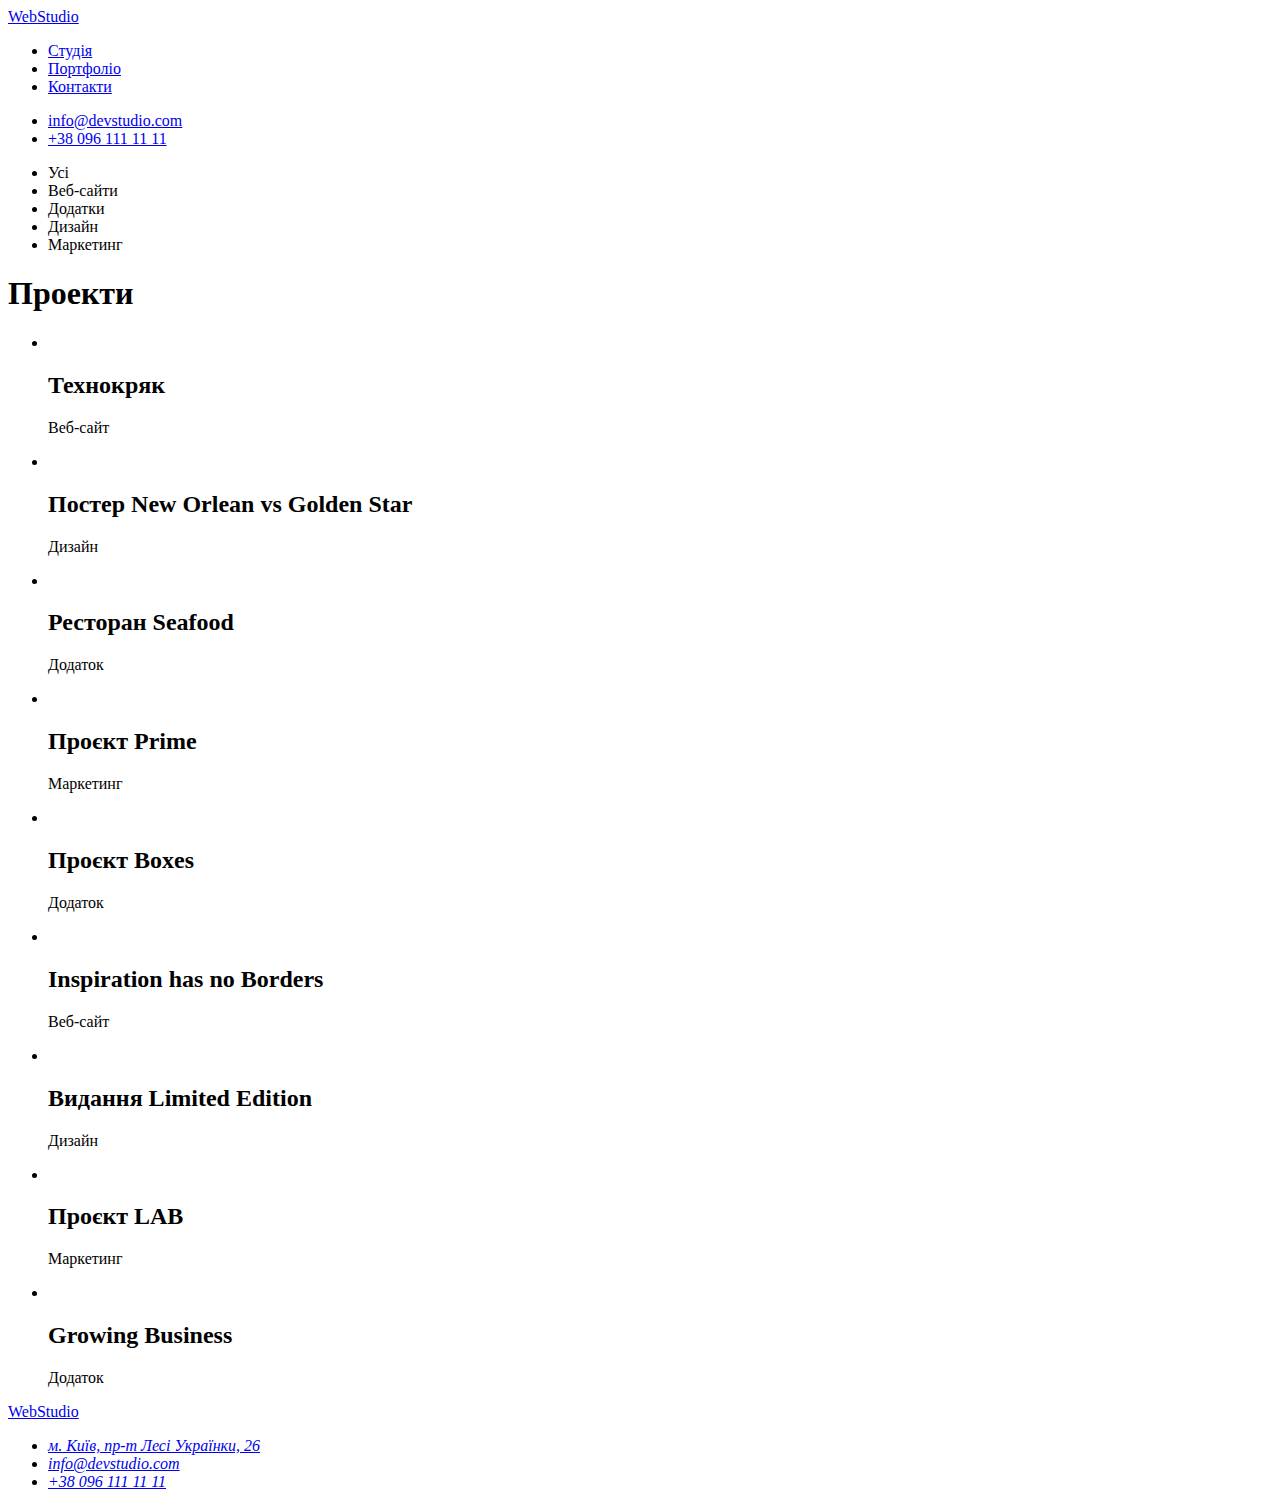
==== portfolio.html @ 18c3ede5 "create portfolio.html" ====
<!DOCTYPE html>
<html lang="uk">
  <head>
    <meta charset="UTF-8" />
    <meta http-equiv="X-UA-Compatible" content="IE=edge" />
    <meta name="viewport" content="width=>, initial-scale=1.0" />
    <title>Document</title>
  </head>
  <body>
    <header>
      <a href="./index.html">WebStudio</a>
      <nav>
        <ul>
          <li><a href="./index.html">Студія</a></li>
          <li><a href="./index.html">Портфоліо</a></li>
          <li><a href="./index.html">Контакти</a></li>
        </ul>
      </nav>
      <ul>
        <li>
          <a href="mailto:info@devstudio.com">info@devstudio.com</a>
        </li>
        <li><a href="tel:+380961111111">+38 096 111 11 11</a></li>
      </ul>
    </header>
    <main>
      <section>
        <ul>
          <li>Усі</li>
          <li>Веб-сайти</li>
          <li>Додатки</li>
          <li>Дизайн</li>
          <li>Маркетинг</li>
        </ul>
      </section>
      <section>
        <h1>Проекти</h1>
        <ul>
          <li>
            <img src="./img/" alt="" width="" />
            <h2>Технокряк</h2>
            <p>Веб-сайт</p>
          </li>
          <li>
            <img src="" alt="" width="" />
            <h2>Постер New Orlean vs Golden Star</h2>
            <p>Дизайн</p>
          </li>
          <li>
            <img src="" alt="" width="" />
            <h2>Ресторан Seafood</h2>
            <p>Додаток</p>
          </li>
          <li>
            <img src="" alt="" width="" />
            <h2>Проєкт Prime</h2>
            <p>Маркетинг</p>
          </li>
          <li>
            <img src="" alt="" width="" />
            <h2>Проєкт Boxes</h2>
            <p>Додаток</p>
          </li>
          <li>
            <img src="" alt="" width="" />
            <h2>Inspiration has no Borders</h2>
            <p>Веб-сайт</p>
          </li>
          <li>
            <img src="" alt="" width="" />
            <h2>Видання Limited Edition</h2>
            <p>Дизайн</p>
          </li>
          <li>
            <img src="" alt="" width="" />
            <h2>Проєкт LAB</h2>
            <p>Маркетинг</p>
          </li>
          <li>
            <img src="" alt="" width="" />
            <h2>Growing Business</h2>
            <p>Додаток</p>
          </li>
        </ul>
      </section>
    </main>
    <footer>
      <a href="./index.html">WebStudio</a>
      <address>
        <ul>
          <li>
            <a
              href="https://goo.gl/maps/er9QxfjBZCahhvQG7"
              target="_blank"
              rel="noopener noreferrer nofollow"
              >м. Київ, пр-т Лесі Українки, 26</a
            >
          </li>
          <li>
            <a href="mailto:info@devstudio.com">info@devstudio.com</a>
          </li>
          <li>
            <a href="tel:+380961111111">+38 096 111 11 11</a>
          </li>
        </ul>
      </address>
    </footer>
  </body>
</html>
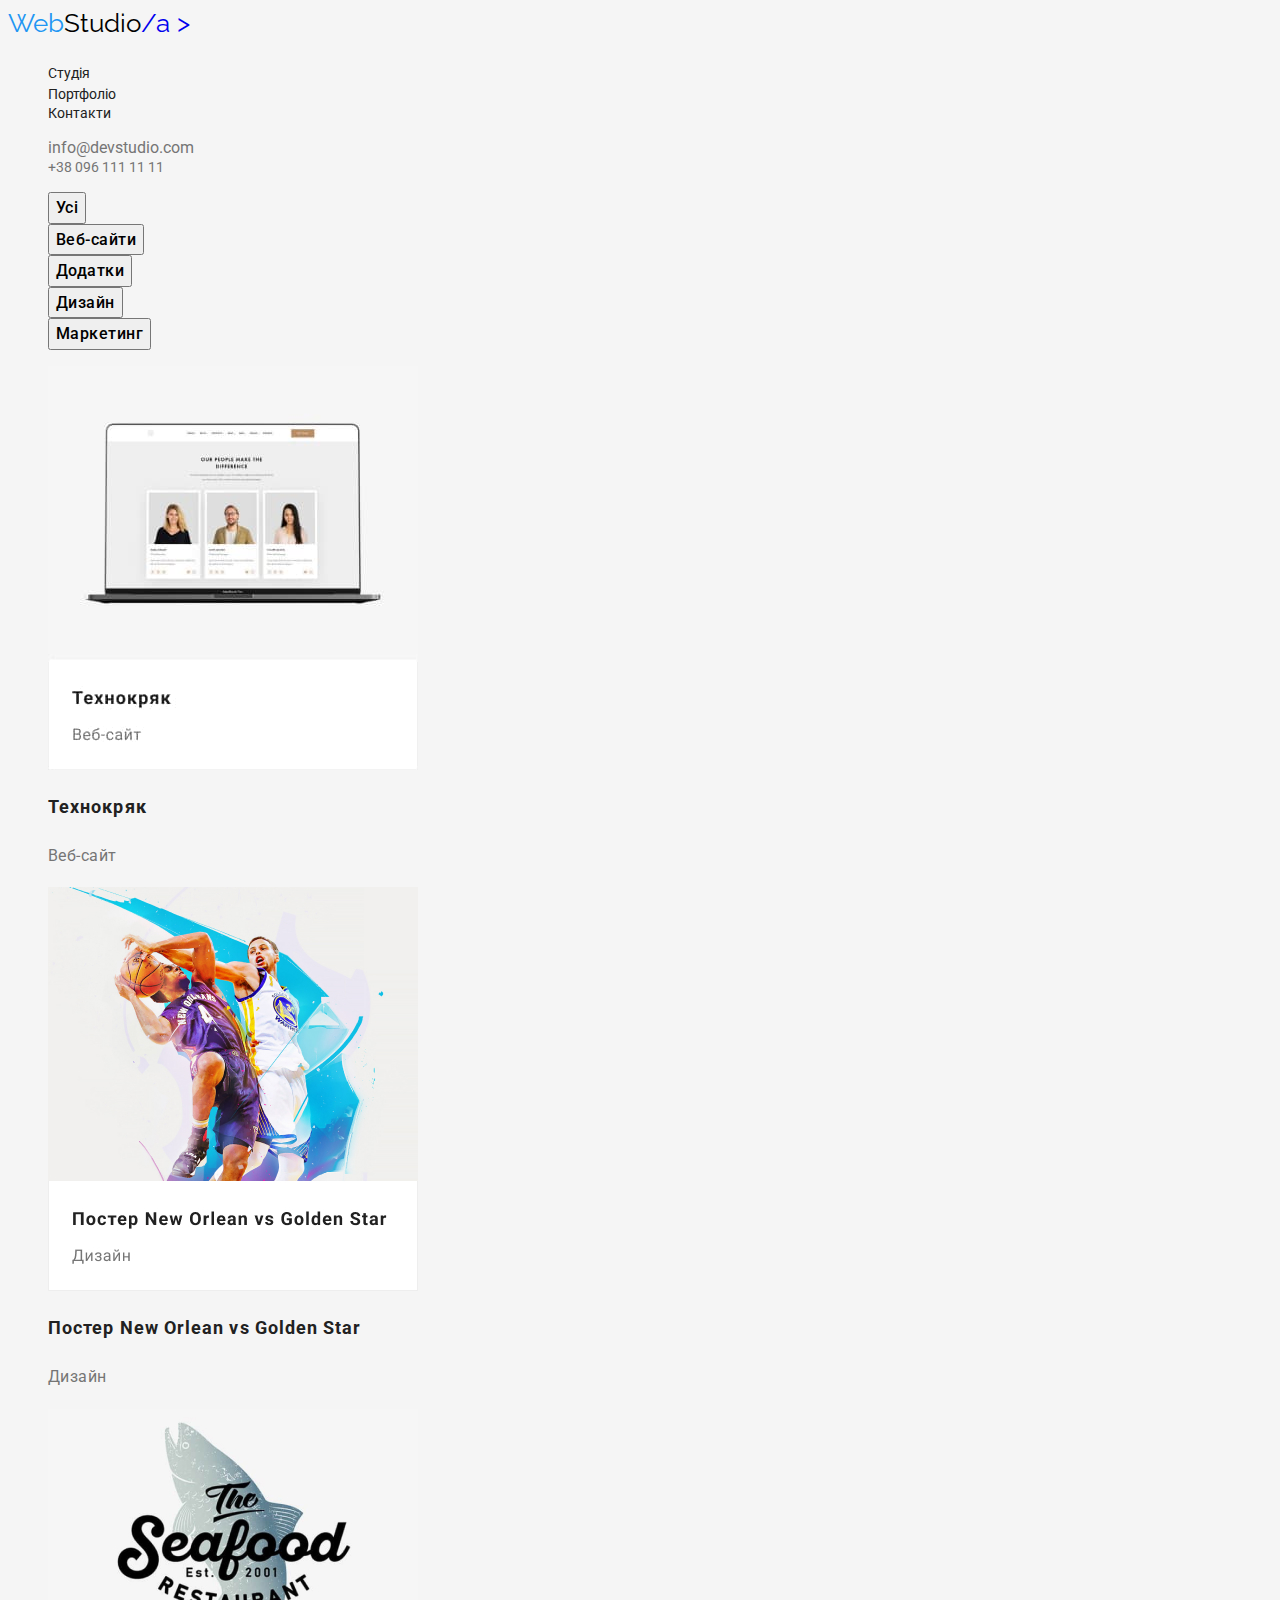
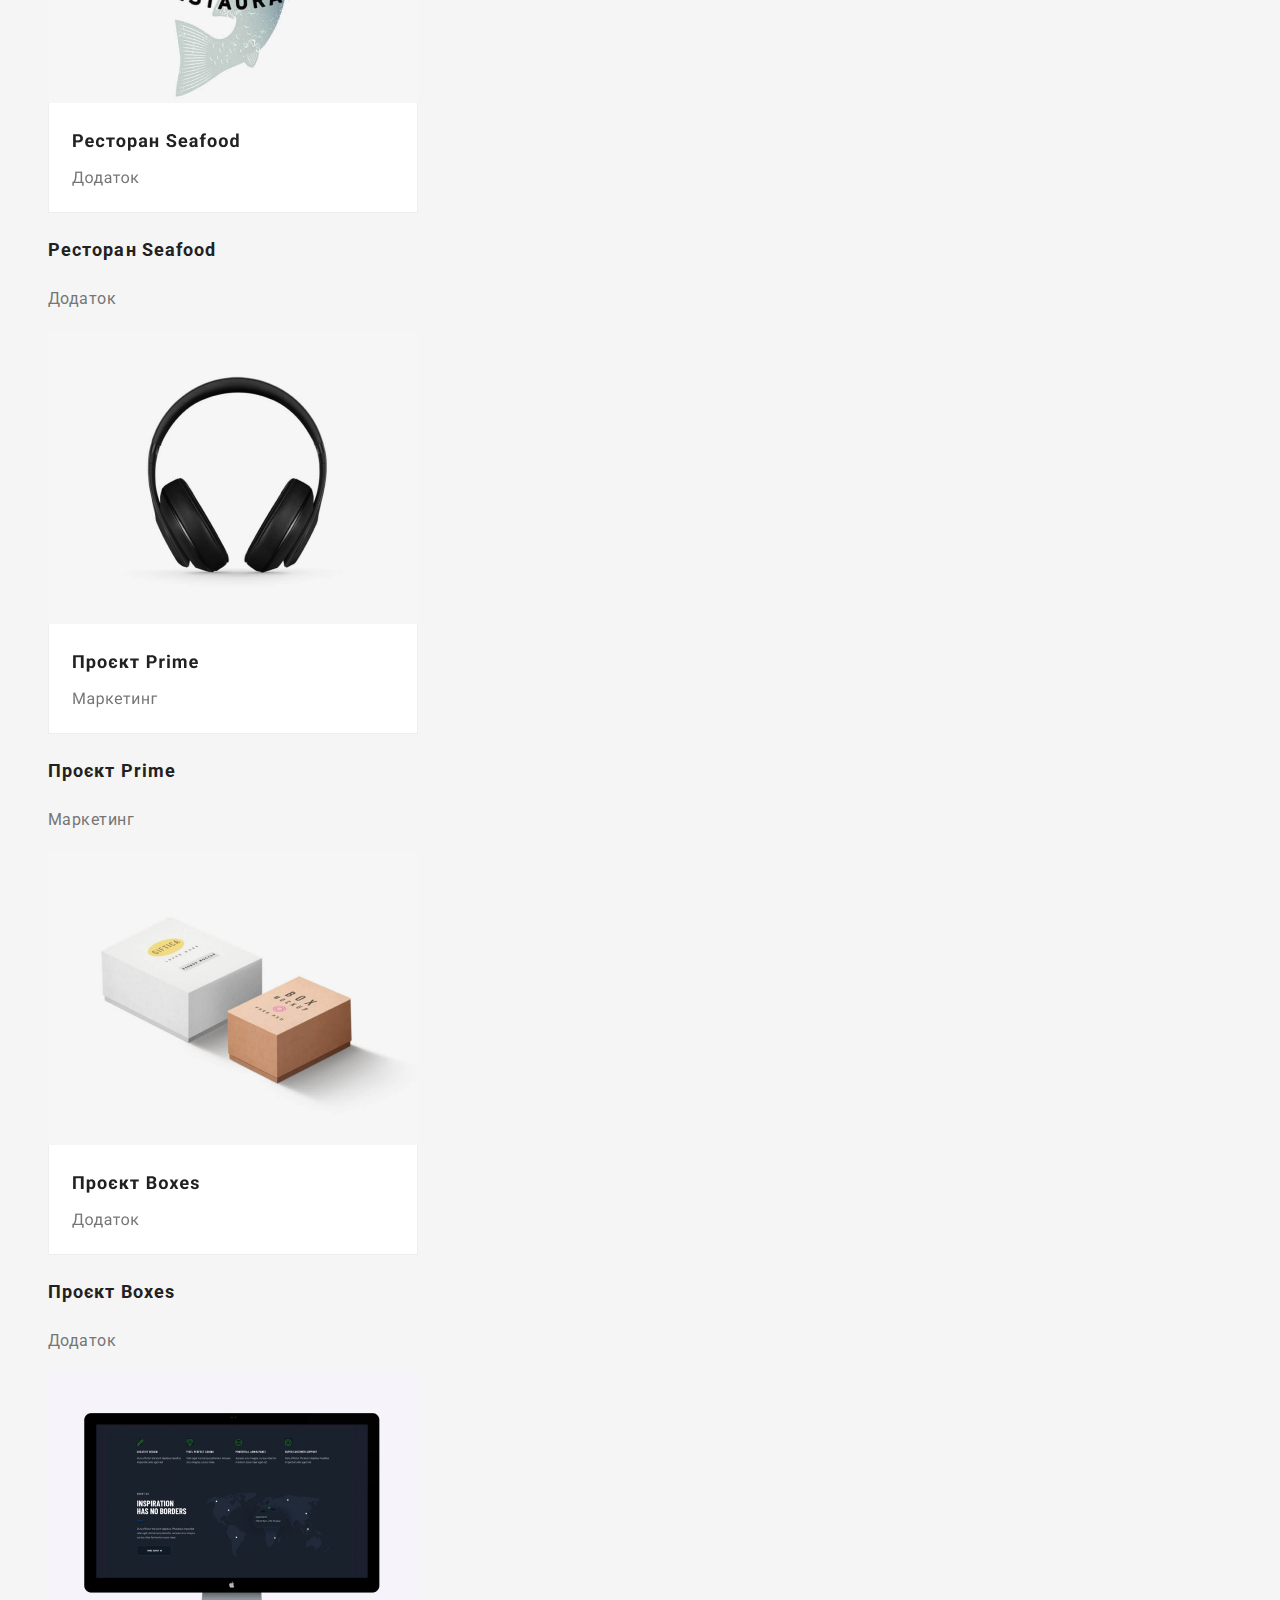
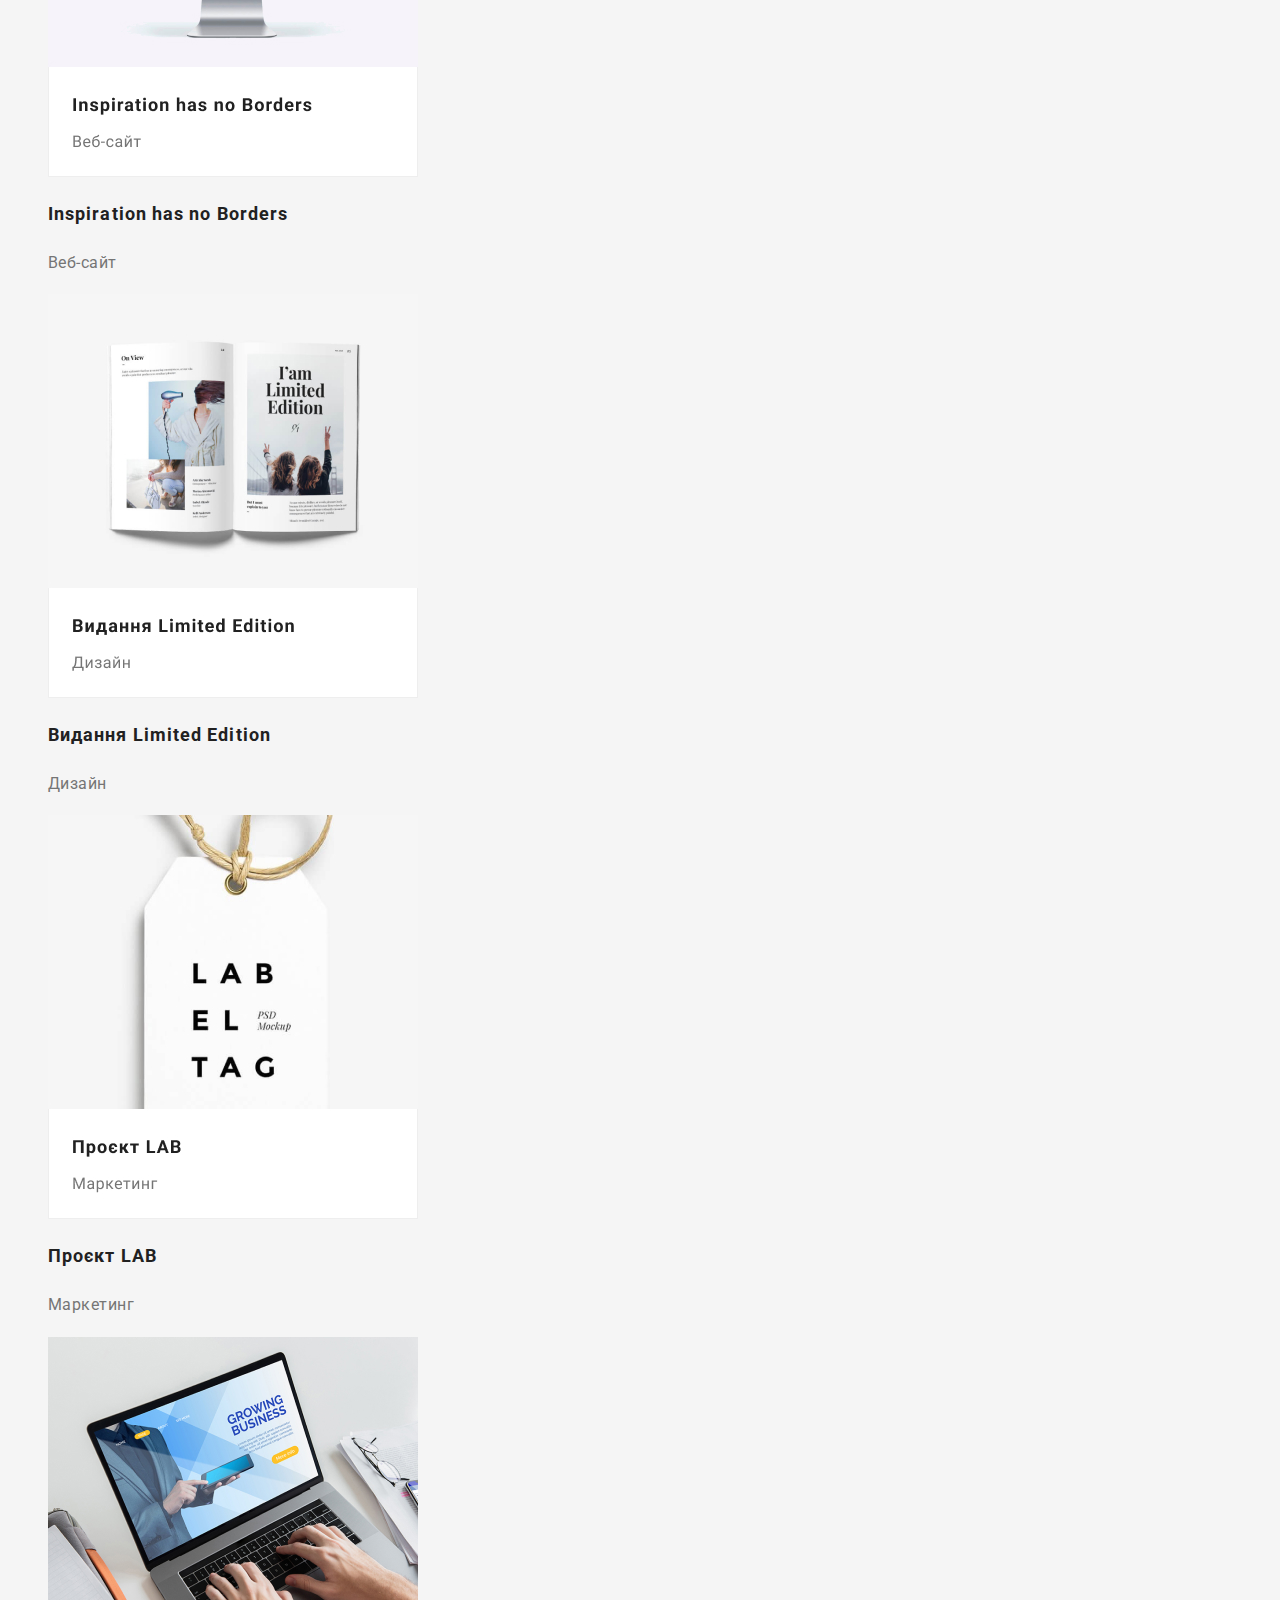
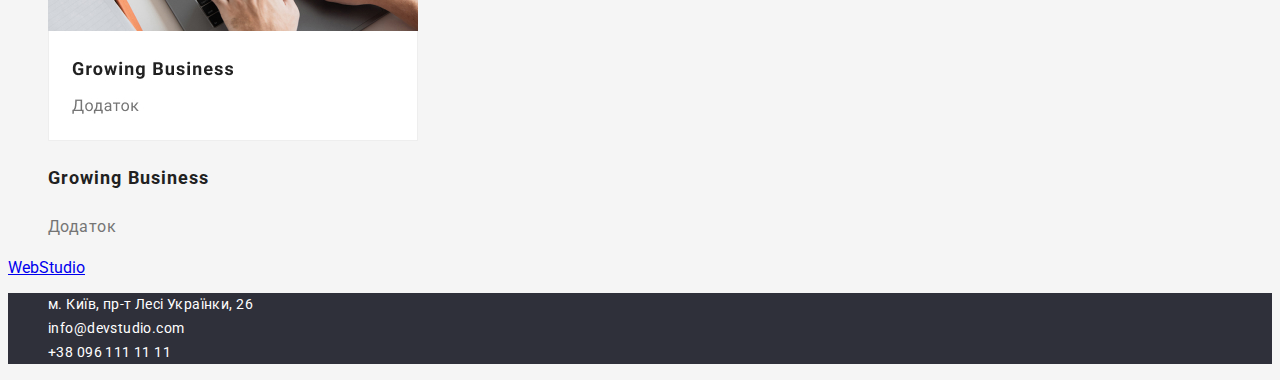
==== commit 17ce0173: "make style classes" ====
--- a/portfolio.html
+++ b/portfolio.html
@@ -5,91 +5,100 @@
     <meta http-equiv="X-UA-Compatible" content="IE=edge" />
     <meta name="viewport" content="width=>, initial-scale=1.0" />
     <title>Document</title>
+    <link rel="preconnect" href="https://fonts.googleapis.com" />
+    <link rel="preconnect" href="https://fonts.gstatic.com" crossorigin />
+    <link
+      href="https://fonts.googleapis.com/css2?family=Raleway:wght@700&family=Roboto:wght@400;500;700;900&display=swap"
+      rel="stylesheet"
+    />
+    <link rel="stylesheet" href="./css/styles.css" />
   </head>
   <body>
     <header>
-      <a href="./index.html">WebStudio</a>
-      <nav>
-        <ul>
-          <li><a href="./index.html">Студія</a></li>
-          <li><a href="./index.html">Портфоліо</a></li>
-          <li><a href="./index.html">Контакти</a></li>
+      <a href="./index.html" class="logo link"
+        ><span class="first-part">Web</span><span class="last-part">Studio</span>/a
+      >
+      <nav class="site-nav">
+        <ul class="site-list list">
+          <li><a class="site-link link" href="./index.html">Студія</a></li>
+          <li><a class="site-link link" href="./index.html" >Портфоліо</a></li>
+          <li><a class="site-link link" href="./index.html" >Контакти</a></li>
         </ul>
       </nav>
-      <ul>
+      <ul class="list">
         <li>
-          <a href="mailto:info@devstudio.com">info@devstudio.com</a>
+          <a class="mail-link link" href="mailto:info@devstudio.com">info@devstudio.com</a>
         </li>
-        <li><a href="tel:+380961111111">+38 096 111 11 11</a></li>
+        <li>
+          <a class="tel-link link" href="tel:+380961111111">+38 096 111 11 11</a></li>
       </ul>
     </header>
     <main>
-      <section>
-        <ul>
-          <li>Усі</li>
-          <li>Веб-сайти</li>
-          <li>Додатки</li>
-          <li>Дизайн</li>
-          <li>Маркетинг</li>
+      <section class="projects">
+        <h1 class="visually-hidden">Проекти</h1>
+        <ul class="list">
+          <li><button class="btn-header btn" type="button">Усі</button></li>
+          <li><button class="btn-header btn" type="button">Веб-сайти</button></li>
+          <li><button class="btn-header btn" type="button">Додатки</button></li>
+          <li><button class="btn-header btn" type="button">Дизайн</button></li>
+          <li><button class="btn-header btn" type="button">Маркетинг</button></li>
         </ul>
-      </section>
-      <section>
-        <h1>Проекти</h1>
-        <ul>
+        <ul class="list">
           <li>
-            <img src="./img/" alt="" width="" />
-            <h2>Технокряк</h2>
-            <p>Веб-сайт</p>
+            <img src="./img/project1.jpg" alt="включений ноутбук" width="370" />
+            <h2 class="project-title">Технокряк</h2>
+            <p class="project-item">Веб-сайт</p>
           </li>
           <li>
-            <img src="" alt="" width="" />
-            <h2>Постер New Orlean vs Golden Star</h2>
-            <p>Дизайн</p>
+            <img src="./img/project2.jpg" alt="два баскетболісти" width="370" />
+            <h2 class="project-title">Постер New Orlean vs Golden Star</h2>
+            <p class="project-item">Дизайн</p>
           </li>
           <li>
-            <img src="" alt="" width="" />
-            <h2>Ресторан Seafood</h2>
-            <p>Додаток</p>
+            <img src="./img/project3.jpg" alt="назва ресторану" width="370" />
+            <h2 class="project-title">Ресторан Seafood</h2>
+            <p class="project-item">Додаток</p>
           </li>
           <li>
-            <img src="" alt="" width="" />
-            <h2>Проєкт Prime</h2>
-            <p>Маркетинг</p>
+            <img src="./img/project4.jpg" alt="навушники безпровідні" width="370" />
+            <h2 class="project-title">Проєкт Prime</h2>
+            <p class="project-item">Маркетинг</p>
           </li>
           <li>
-            <img src="" alt="" width="" />
-            <h2>Проєкт Boxes</h2>
-            <p>Додаток</p>
+            <img src="./img/project5.jpg" alt="дві коробки" width="370" />
+            <h2 class="project-title">Проєкт Boxes</h2>
+            <p class="project-item">Додаток</p>
           </li>
           <li>
-            <img src="" alt="" width="" />
-            <h2>Inspiration has no Borders</h2>
-            <p>Веб-сайт</p>
+            <img src="img/project6.jpg" alt="відкритий браузер" width="370" />
+            <h2 class="project-title">Inspiration has no Borders</h2>
+            <p class="project-item">Веб-сайт</p>
           </li>
           <li>
-            <img src="" alt="" width="" />
-            <h2>Видання Limited Edition</h2>
-            <p>Дизайн</p>
+            <img src="./img/project7.jpg" alt="відкритий журнал" width="370" />
+            <h2 class="project-title">Видання Limited Edition</h2>
+            <p class="project-item">Дизайн</p>
           </li>
           <li>
-            <img src="" alt="" width="" />
-            <h2>Проєкт LAB</h2>
-            <p>Маркетинг</p>
+            <img src="./img/project8.jpg" alt="етикетка з назвою фірми" width="370" />
+            <h2 class="project-title">Проєкт LAB</h2>
+            <p class="project-item">Маркетинг</p>
           </li>
           <li>
-            <img src="" alt="" width="" />
-            <h2>Growing Business</h2>
-            <p>Додаток</p>
+            <img src="./img/project9.jpg" alt="людина працює за ноутбуком" width="370" />
+            <h2 class="project-title">Growing Business</h2>
+            <p class="project-item">Додаток</p>
           </li>
         </ul>
       </section>
     </main>
     <footer>
       <a href="./index.html">WebStudio</a>
-      <address>
-        <ul>
+      <address class="footer-address">
+        <ul class="list">
           <li>
             <a
+              class="address-item link"
               href="https://goo.gl/maps/er9QxfjBZCahhvQG7"
               target="_blank"
               rel="noopener noreferrer nofollow"
@@ -97,10 +106,10 @@
             >
           </li>
           <li>
-            <a href="mailto:info@devstudio.com">info@devstudio.com</a>
+            <a class="address-item link" href="mailto:info@devstudio.com">info@devstudio.com</a>
           </li>
           <li>
-            <a href="tel:+380961111111">+38 096 111 11 11</a>
+            <a class="address-item link" href="tel:+380961111111">+38 096 111 11 11</a>
           </li>
         </ul>
       </address>
--- a/css/styles.css
+++ b/css/styles.css
@@ -0,0 +1,178 @@
+:root {
+  --primary-color: #212121;
+  --second-color: #757575;
+}
+body {
+  font-family: Roboto, sans-serif;
+  color: var(--primary-color);
+  background-color: #f5f5f5;
+}
+.logo {
+  font-family: Raleway;
+  font-style: 700;
+  font-size: 26px;
+  line-height: 1, 19;
+  letter-spacing: 3%;
+  text-decoration: none;
+}
+.first-part {
+  color: #2196f3;
+}
+.last-part {
+  color: #000000;
+}
+.last-part-second {
+  color: #ffffff;
+}
+
+.site-nav .site-list .site-link {
+  font-style: 500;
+  font-size: 14px;
+  line-height: 1.14;
+  letter-spacing: 2%;
+  color: var(--primary-color);
+}
+
+.link {
+  text-decoration: none;
+}
+.link:hover,
+.link:focus {
+  color: #2196f3;
+}
+.tel-link {
+  font-style: 500;
+  font-size: 14px;
+  line-height: 1.14;
+  letter-spacing: 2%;
+  color: var(--second-color);
+}
+.mail-link {
+  color: var(--second-color);
+}
+.hero {
+  background-color: #2f303a;
+}
+.hero-title {
+  font-style: normal;
+  font-weight: 900;
+  font-size: 44px;
+  line-height: 1.5;
+  text-align: center;
+  text-transform: uppercase;
+  color: #ffffff;
+}
+.btn-primary {
+  font-family: inherit;
+  font-style: normal;
+  font-weight: 700;
+  font-size: 16px;
+  line-height: 1.9;
+  align-items: center;
+  text-align: center;
+  letter-spacing: 0.06em;
+  background-color: #2196f3;
+  color: #ffffff;
+}
+/*button of the portfolio page*/
+.btn-header {
+  font-family: 'Roboto';
+  font-style: normal;
+  font-weight: 500;
+  font-size: 16px;
+  line-height: 1.6;
+  text-align: center;
+  letter-spacing: 0.03em;
+  background-color: F5F4FA;
+}
+.btn:hover,
+.btn:focus {
+  color: #ffffff;
+  background-color: #2196f3;
+  cursor: pointer;
+}
+
+.visually-hidden {
+  position: absolute;
+  width: 1px;
+  height: 1px;
+  margin: -1px;
+  border: 0;
+  padding: 0;
+
+  white-space: nowrap;
+  clip-path: inset(100%);
+  clip: rect(0 0 0 0);
+  overflow: hidden;
+}
+.feature-list-title {
+  font-style: normal;
+  font-weight: 700;
+  font-size: 14px;
+  line-height: 1.14;
+  letter-spacing: 3%;
+  text-transform: uppercase;
+}
+.feature-list-item {
+  font-style: normal;
+  font-weight: 400;
+  font-size: 14px;
+  line-height: 1.14;
+  letter-spacing: 3%;
+  color: var(--second-color);
+}
+.list {
+  list-style: none;
+}
+.work-title,
+.team-title {
+  font-style: normal;
+  font-weight: 700;
+  font-size: 36px;
+  line-height: 1.16;
+  text-align: center;
+  letter-spacing: 0.03em;
+}
+.team-member {
+  font-style: normal;
+  font-weight: 500;
+  font-size: 16px;
+  line-height: 1.19;
+  letter-spacing: 0.03em;
+}
+.team-position {
+  font-style: normal;
+  font-weight: 400;
+  font-size: 16px;
+  line-height: 1.19;
+  letter-spacing: 0.03em;
+  color: var(--second-color);
+}
+
+.address-item {
+  font-style: normal;
+  font-weight: 400;
+  font-size: 14px;
+  line-height: 1.7;
+  letter-spacing: 0.03em;
+  color: #ffffff;
+  text-decoration: none;
+}
+.footer-address {
+  background-color: #2f303a;
+}
+.project-title {
+  font-style: normal;
+  font-weight: 700;
+  font-size: 18px;
+  line-height: 2;
+  letter-spacing: 0.06em;
+}
+.project-item {
+  font-style: normal;
+  font-weight: 400;
+  font-size: 16px;
+  line-height: 1.9;
+  letter-spacing: 0.03em;
+  color: var(--second-color);
+}
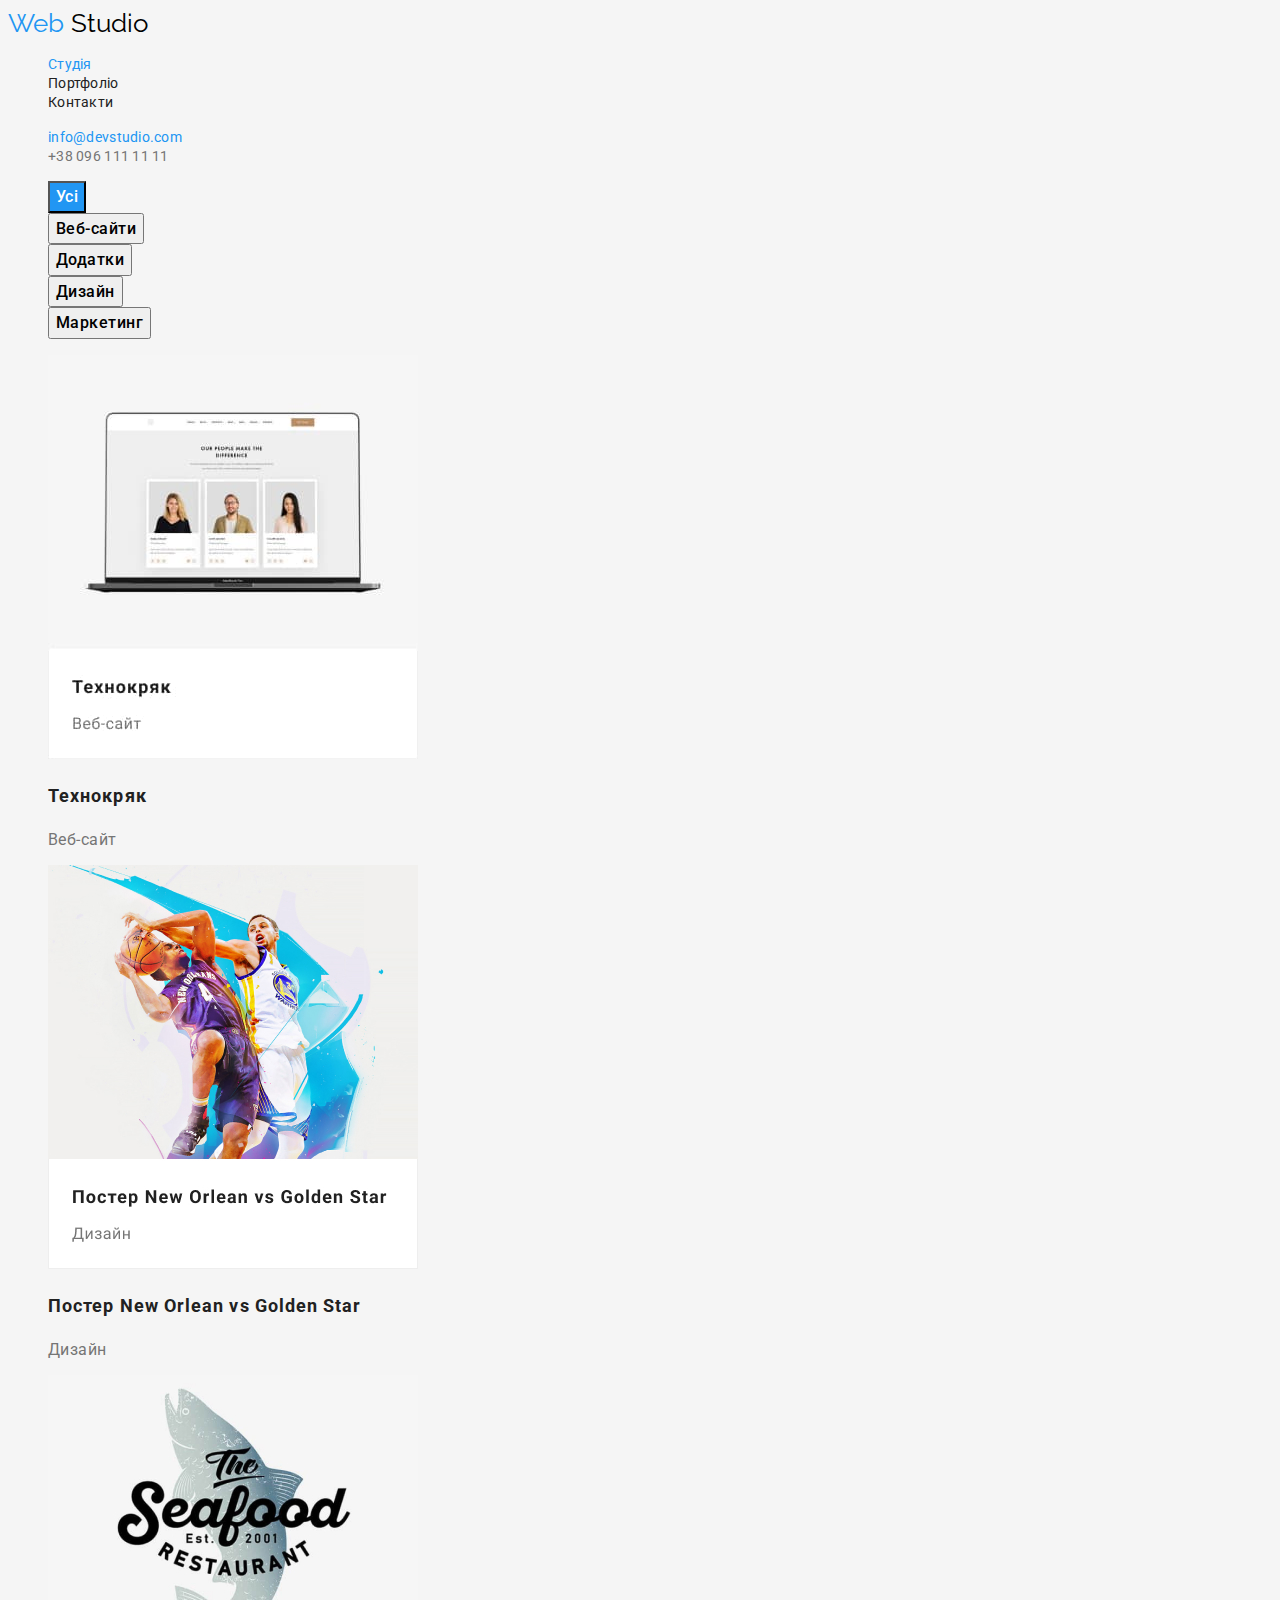
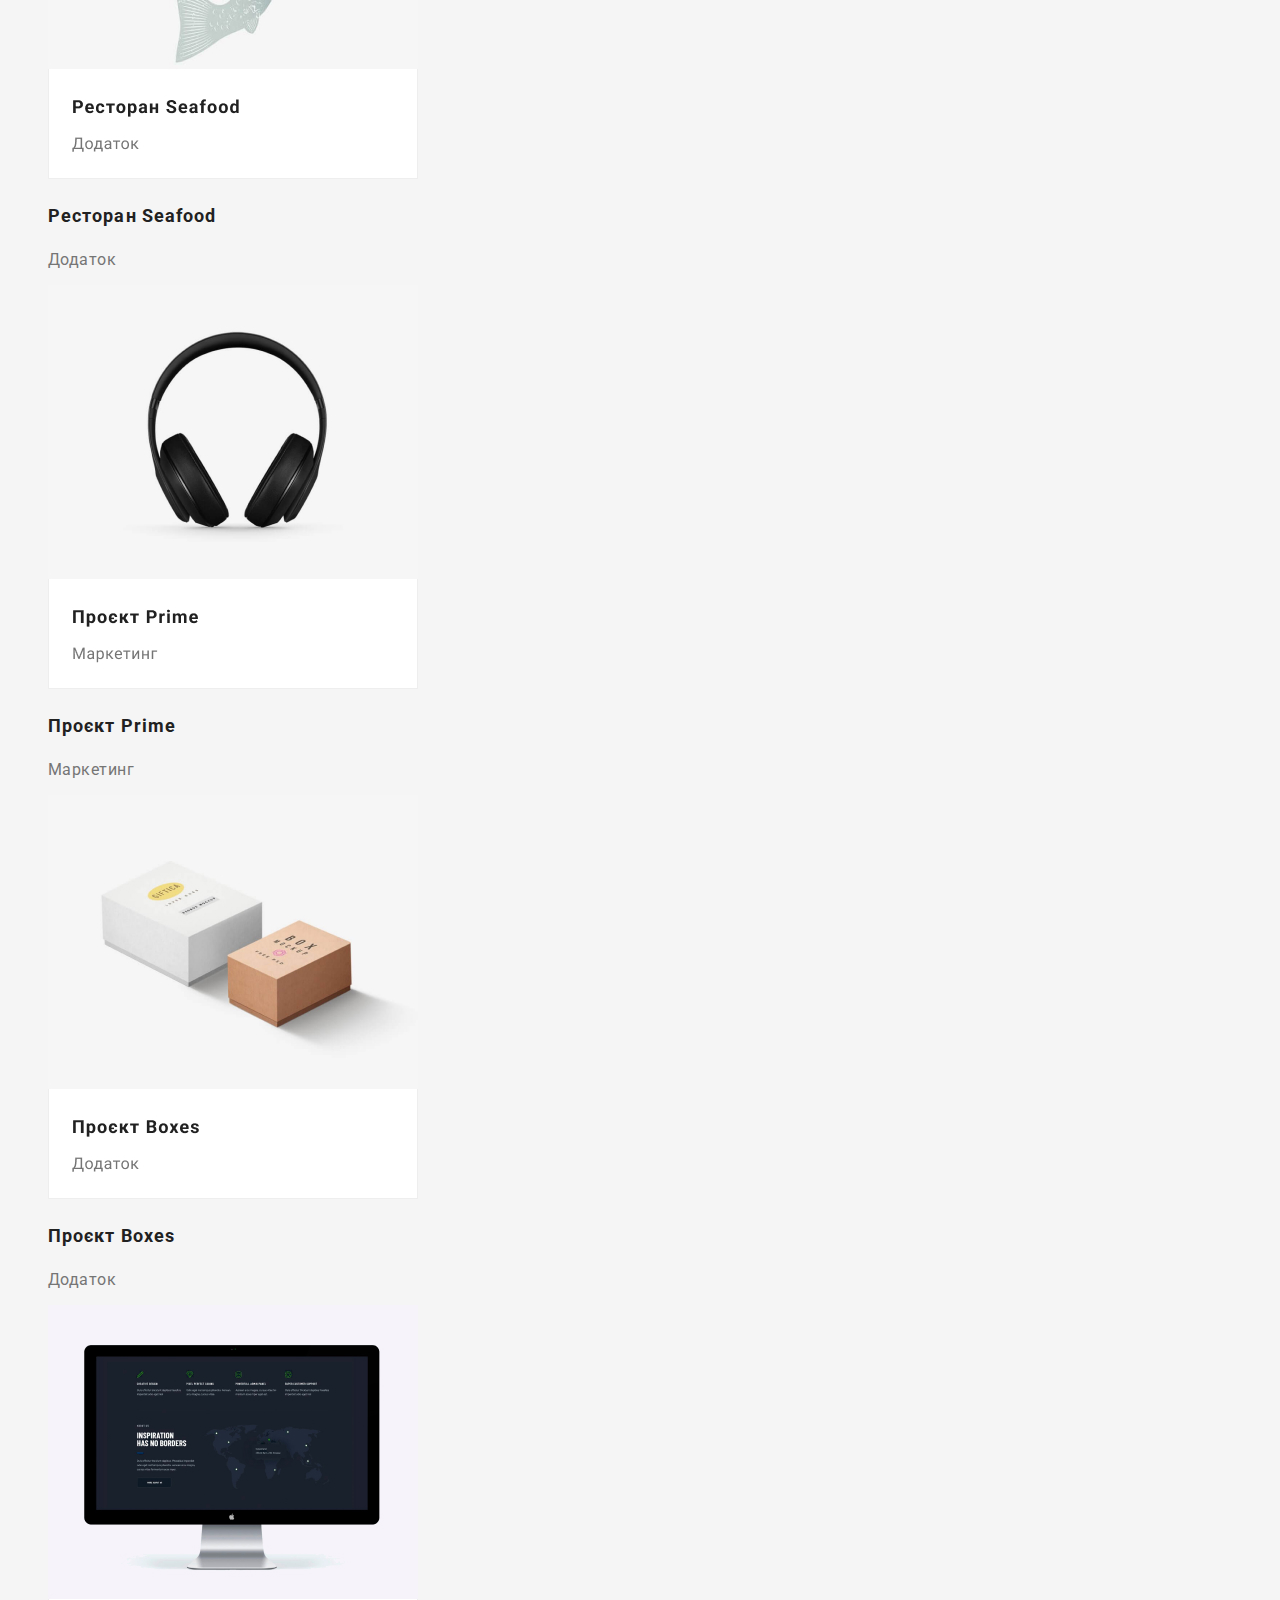
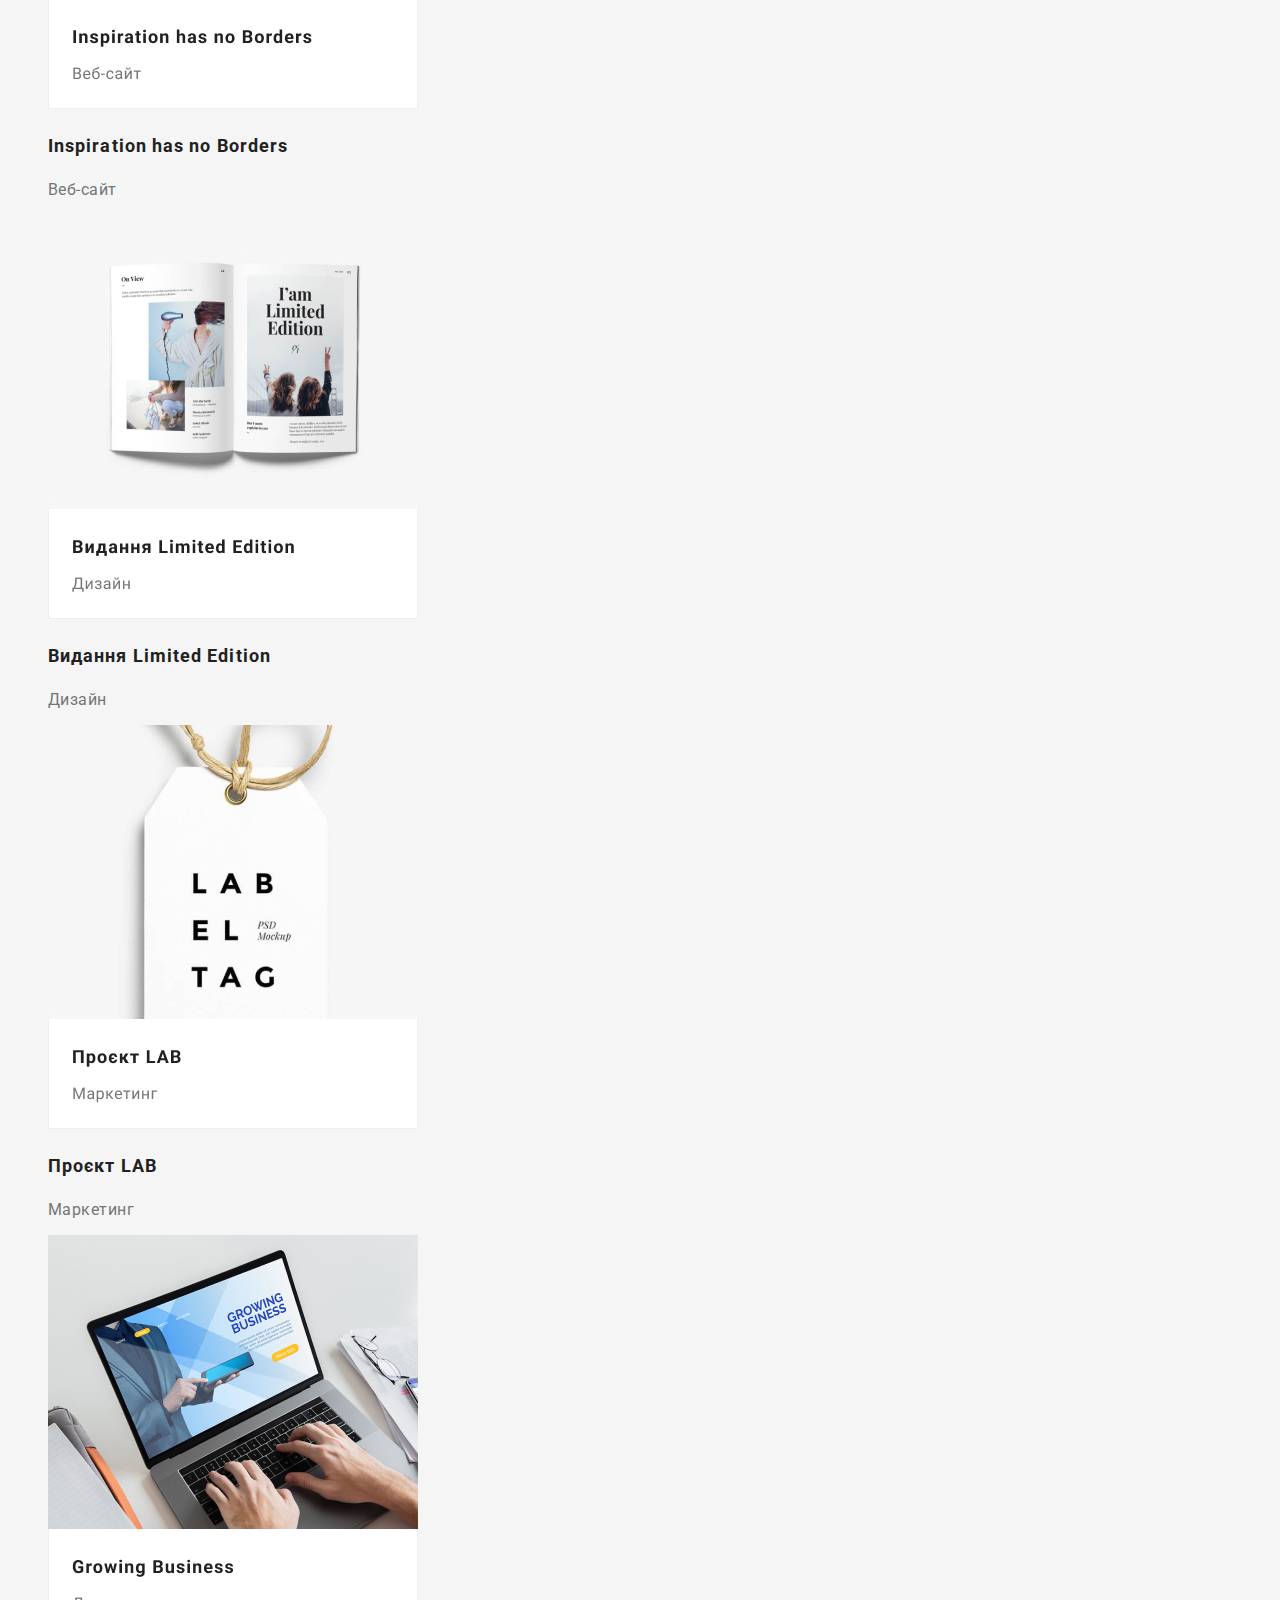
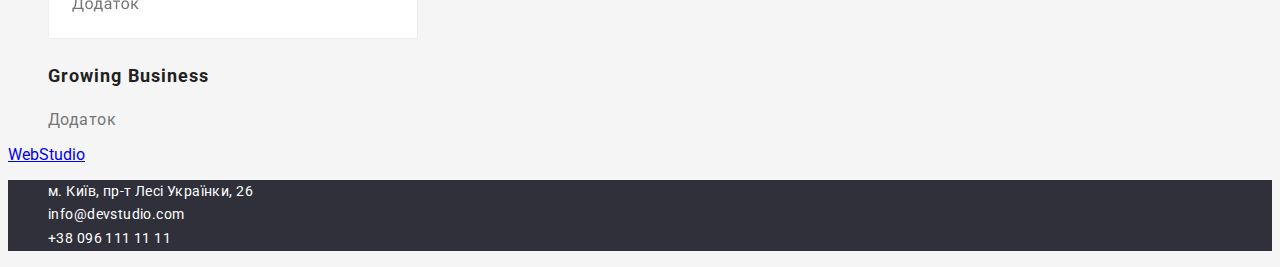
==== commit 2cc9aa3e: "update css styles" ====
--- a/portfolio.html
+++ b/portfolio.html
@@ -16,28 +16,29 @@
   <body>
     <header>
       <a href="./index.html" class="logo link"
-        ><span class="first-part">Web</span><span class="last-part">Studio</span>/a
+        ><span class="first-part">Web</span><span class="last-part"> Studio</span></a
       >
       <nav class="site-nav">
         <ul class="site-list list">
-          <li><a class="site-link link" href="./index.html">Студія</a></li>
-          <li><a class="site-link link" href="./index.html" >Портфоліо</a></li>
-          <li><a class="site-link link" href="./index.html" >Контакти</a></li>
+          <li><a class="site-link current-link link" href="./index.html">Студія</a></li>
+          <li><a class="site-link link" href="./portfolio.html">Портфоліо</a></li>
+          <li><a class="site-link link" href="./index.html">Контакти</a></li>
         </ul>
       </nav>
       <ul class="list">
         <li>
-          <a class="mail-link link" href="mailto:info@devstudio.com">info@devstudio.com</a>
+          <a class="site-link mail-link link" href="mailto:info@devstudio.com"
+            >info@devstudio.com</a
+          >
         </li>
-        <li>
-          <a class="tel-link link" href="tel:+380961111111">+38 096 111 11 11</a></li>
+        <li><a class="site-link tel-link link" href="tel:+380961111111">+38 096 111 11 11</a></li>
       </ul>
     </header>
     <main>
       <section class="projects">
         <h1 class="visually-hidden">Проекти</h1>
         <ul class="list">
-          <li><button class="btn-header btn" type="button">Усі</button></li>
+          <li><button class="btn-header current-btn btn" type="button">Усі</button></li>
           <li><button class="btn-header btn" type="button">Веб-сайти</button></li>
           <li><button class="btn-header btn" type="button">Додатки</button></li>
           <li><button class="btn-header btn" type="button">Дизайн</button></li>
--- a/css/styles.css
+++ b/css/styles.css
@@ -1,6 +1,7 @@
 :root {
   --primary-color: #212121;
   --second-color: #757575;
+  --accent-color: #2196f3;
 }
 body {
   font-family: Roboto, sans-serif;
@@ -16,7 +17,7 @@
   text-decoration: none;
 }
 .first-part {
-  color: #2196f3;
+  color: var(--accent-color);
 }
 .last-part {
   color: #000000;
@@ -25,11 +26,11 @@
   color: #ffffff;
 }
 
-.site-nav .site-list .site-link {
+.site-link {
   font-style: 500;
   font-size: 14px;
   line-height: 1.14;
-  letter-spacing: 2%;
+  letter-spacing: 0.02em;
   color: var(--primary-color);
 }
 
@@ -37,17 +38,13 @@
   text-decoration: none;
 }
 .link:hover,
-.link:focus {
-  color: #2196f3;
+.link:focus,
+.current-link,
+.mail-link {
+  color: var(--accent-color);
 }
+
 .tel-link {
-  font-style: 500;
-  font-size: 14px;
-  line-height: 1.14;
-  letter-spacing: 2%;
-  color: var(--second-color);
-}
-.mail-link {
   color: var(--second-color);
 }
 .hero {
@@ -71,7 +68,7 @@
   align-items: center;
   text-align: center;
   letter-spacing: 0.06em;
-  background-color: #2196f3;
+  background-color: var(--accent-color);
   color: #ffffff;
 }
 /*button of the portfolio page*/
@@ -88,10 +85,13 @@
 .btn:hover,
 .btn:focus {
   color: #ffffff;
-  background-color: #2196f3;
+  background-color: var(--accent-color);
   cursor: pointer;
 }
-
+.current-btn {
+  color: #ffffff;
+  background-color: var(--accent-color);
+}
 .visually-hidden {
   position: absolute;
   width: 1px;
@@ -140,7 +140,8 @@
   line-height: 1.19;
   letter-spacing: 0.03em;
 }
-.team-position {
+.team-position,
+.project-item {
   font-style: normal;
   font-weight: 400;
   font-size: 16px;
@@ -168,11 +169,3 @@
   line-height: 2;
   letter-spacing: 0.06em;
 }
-.project-item {
-  font-style: normal;
-  font-weight: 400;
-  font-size: 16px;
-  line-height: 1.9;
-  letter-spacing: 0.03em;
-  color: var(--second-color);
-}
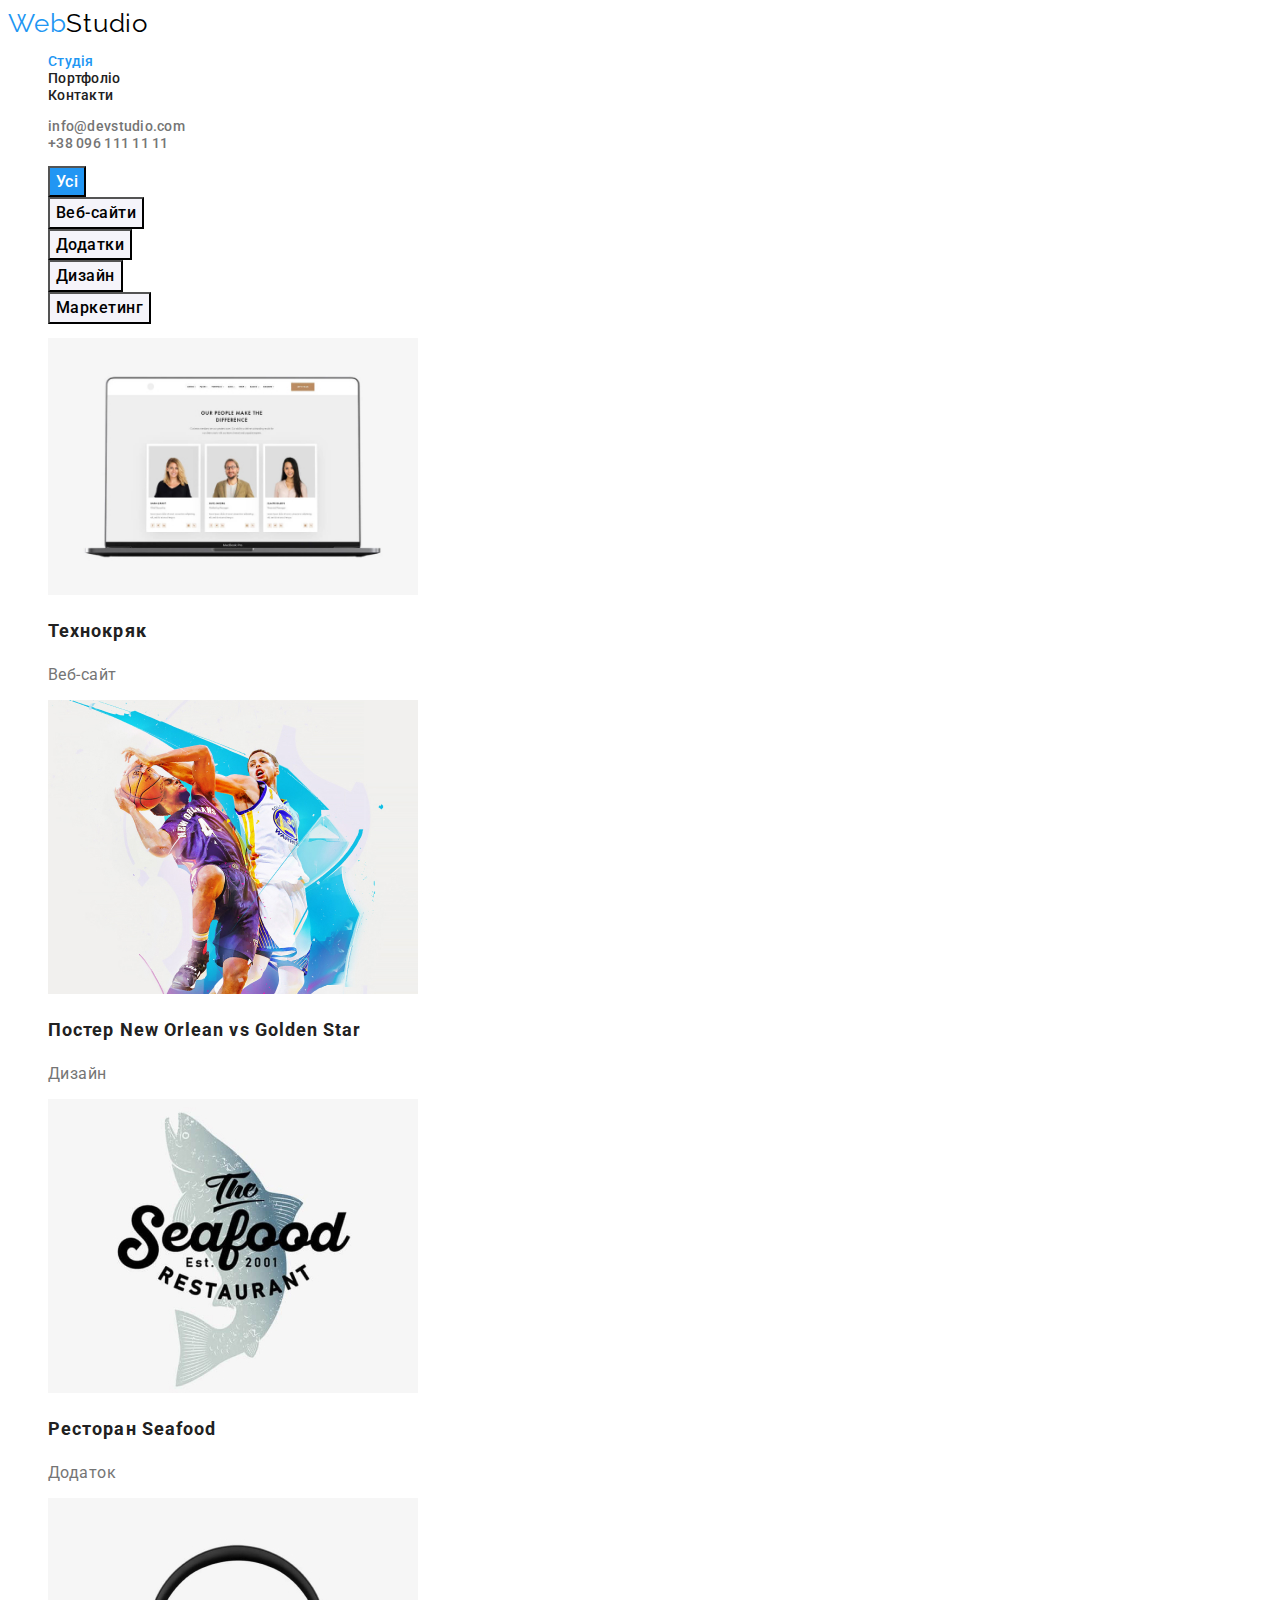
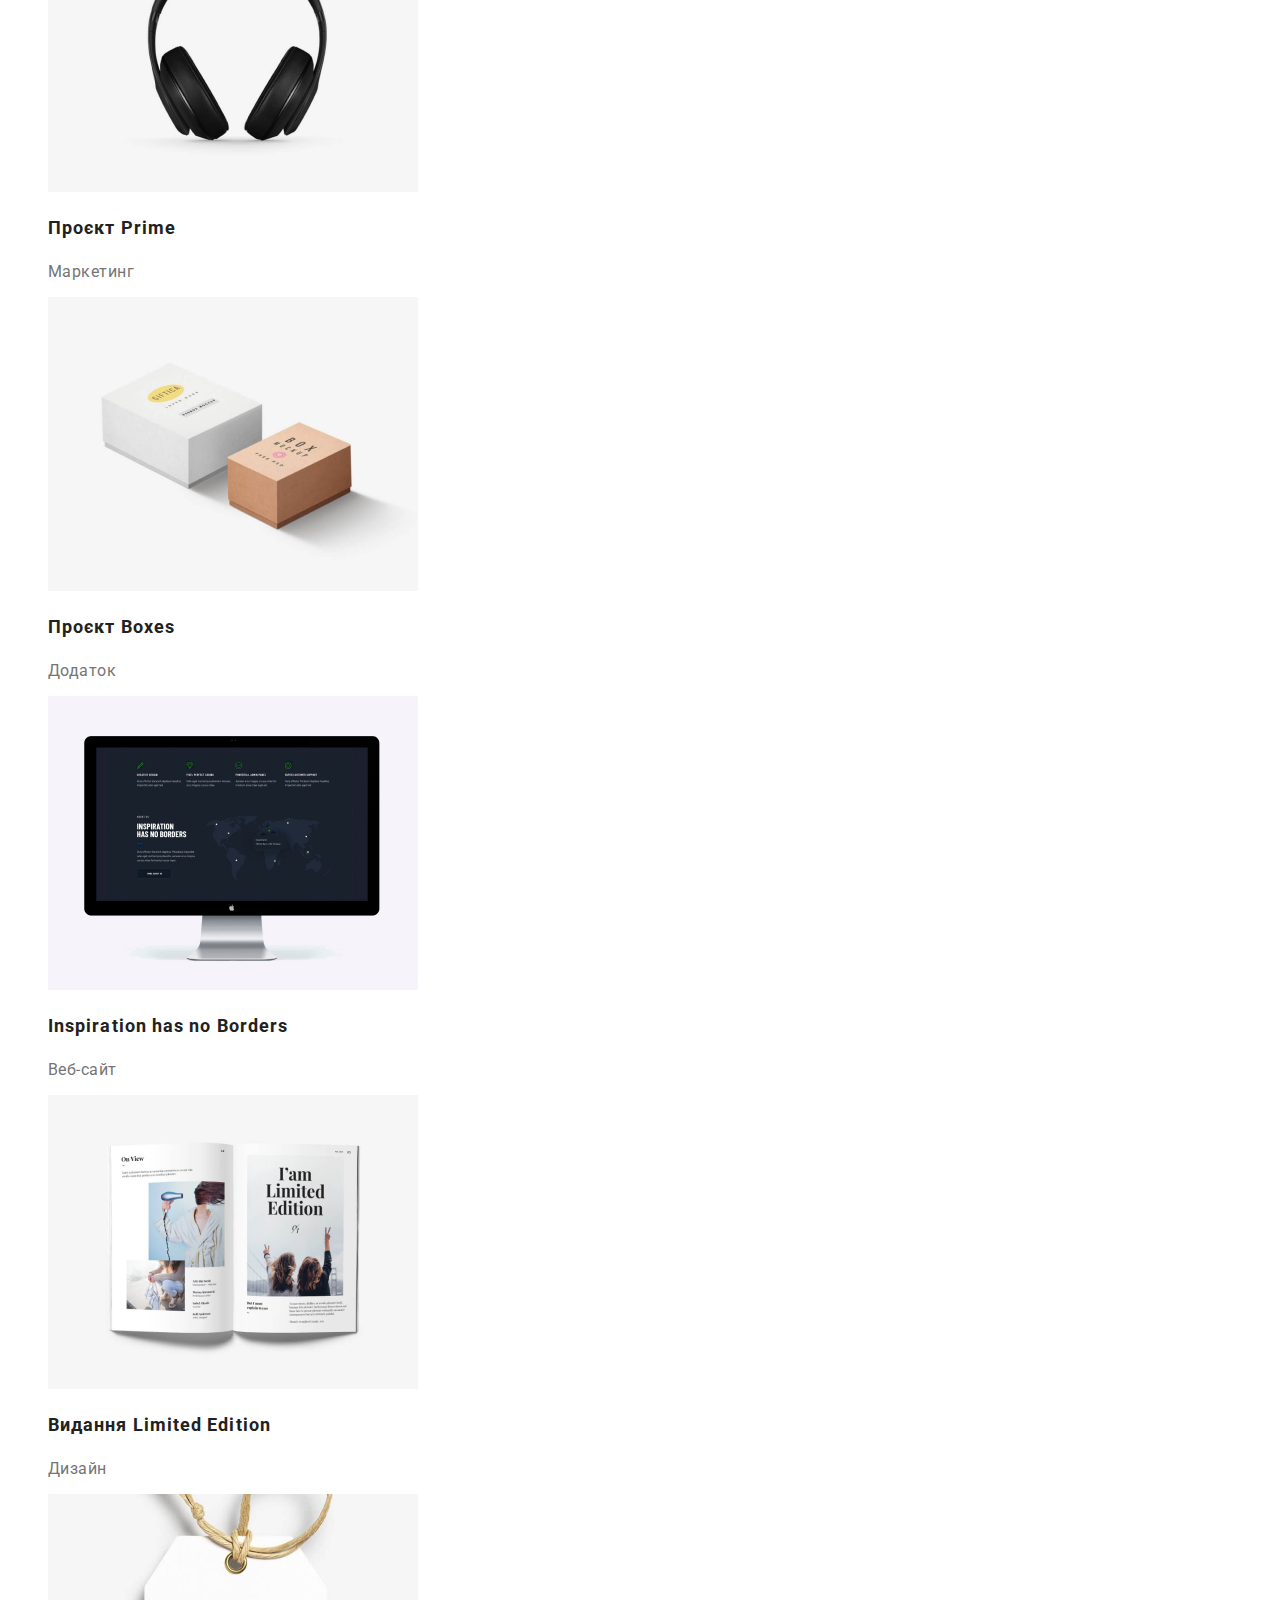
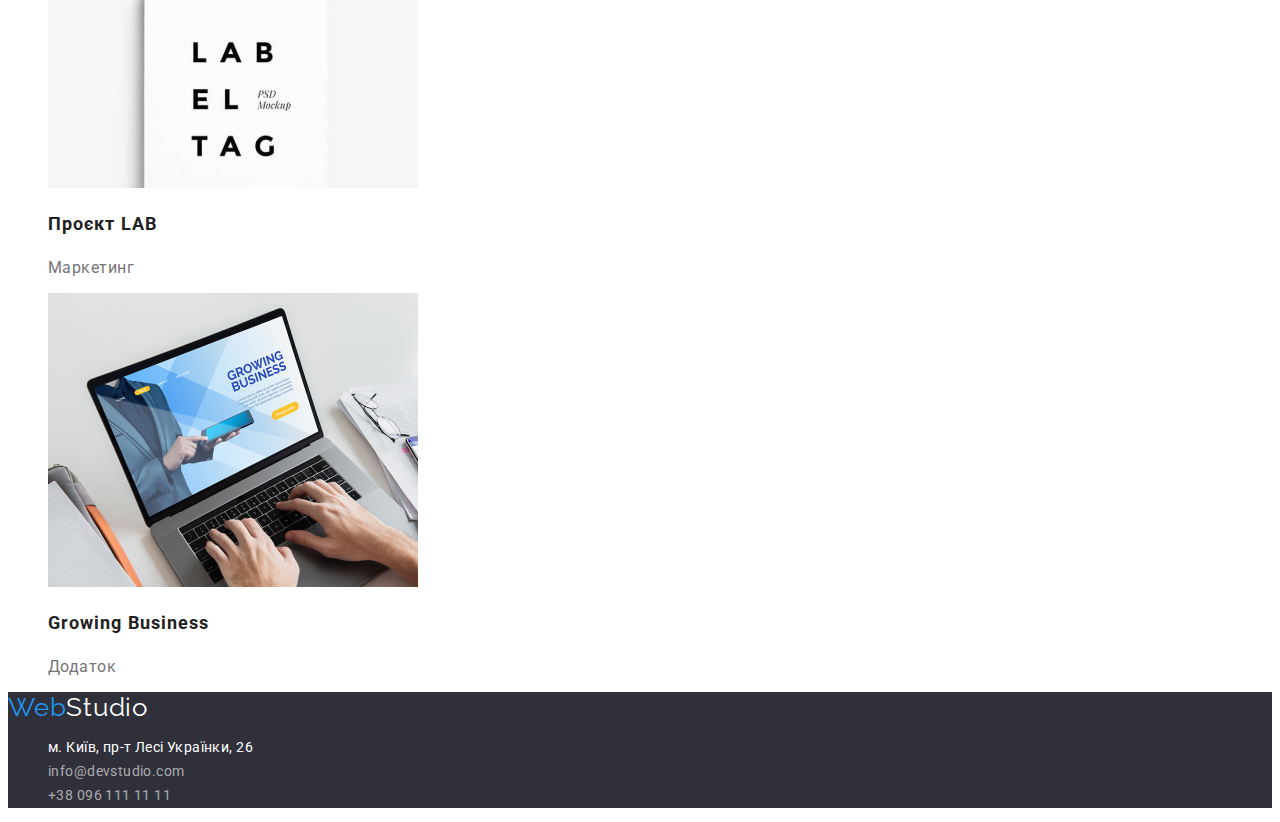
==== commit 5fd5d663: "correct the mistakes" ====
--- a/portfolio.html
+++ b/portfolio.html
@@ -16,7 +16,7 @@
   <body>
     <header>
       <a href="./index.html" class="logo link"
-        ><span class="first-part">Web</span><span class="last-part"> Studio</span></a
+        ><span class="first-part">Web</span><span class="last-part">Studio</span></a
       >
       <nav class="site-nav">
         <ul class="site-list list">
@@ -93,9 +93,11 @@
         </ul>
       </section>
     </main>
-    <footer>
-      <a href="./index.html">WebStudio</a>
-      <address class="footer-address">
+    <footer class="footer-address">
+      <a href="./index.html" class="logo link"
+        ><span class="first-part">Web</span><span class="last-part-second">Studio</span></a
+      >
+      <address class="address-list">
         <ul class="list">
           <li>
             <a
@@ -107,10 +109,14 @@
             >
           </li>
           <li>
-            <a class="address-item link" href="mailto:info@devstudio.com">info@devstudio.com</a>
+            <a class="address-item address-second link" href="mailto:info@devstudio.com"
+              >info@devstudio.com</a
+            >
           </li>
           <li>
-            <a class="address-item link" href="tel:+380961111111">+38 096 111 11 11</a>
+            <a class="address-item address-second link" href="tel:+380961111111"
+              >+38 096 111 11 11</a
+            >
           </li>
         </ul>
       </address>
--- a/css/styles.css
+++ b/css/styles.css
@@ -5,15 +5,17 @@
 }
 body {
   font-family: Roboto, sans-serif;
+  font-size: 14px;
+  letter-spacing: 0.03em;
   color: var(--primary-color);
-  background-color: #f5f5f5;
+  background-color: #ffffff;
 }
 .logo {
   font-family: Raleway;
   font-style: 700;
   font-size: 26px;
-  line-height: 1, 19;
-  letter-spacing: 3%;
+  line-height: 1.19;
+  letter-spacing: 0.03em;
   text-decoration: none;
 }
 .first-part {
@@ -27,7 +29,7 @@
 }
 
 .site-link {
-  font-style: 500;
+  font-weight: 500;
   font-size: 14px;
   line-height: 1.14;
   letter-spacing: 0.02em;
@@ -39,12 +41,12 @@
 }
 .link:hover,
 .link:focus,
-.current-link,
-.mail-link {
+.current-link {
   color: var(--accent-color);
 }
 
-.tel-link {
+.tel-link,
+.mail-link {
   color: var(--second-color);
 }
 .hero {
@@ -56,6 +58,7 @@
   font-size: 44px;
   line-height: 1.5;
   text-align: center;
+  letter-spacing: 0.06em;
   text-transform: uppercase;
   color: #ffffff;
 }
@@ -71,6 +74,10 @@
   background-color: var(--accent-color);
   color: #ffffff;
 }
+.btn-primary:hover,
+.btn-primary:focus {
+  background-color: #188ce8;
+}
 /*button of the portfolio page*/
 .btn-header {
   font-family: 'Roboto';
@@ -80,13 +87,13 @@
   line-height: 1.6;
   text-align: center;
   letter-spacing: 0.03em;
-  background-color: F5F4FA;
+  background-color: #f5f4fa;
+  cursor: pointer;
 }
 .btn:hover,
 .btn:focus {
   color: #ffffff;
   background-color: var(--accent-color);
-  cursor: pointer;
 }
 .current-btn {
   color: #ffffff;
@@ -106,27 +113,24 @@
   overflow: hidden;
 }
 .feature-list-title {
-  font-style: normal;
   font-weight: 700;
   font-size: 14px;
   line-height: 1.14;
-  letter-spacing: 3%;
+  letter-spacing: 0.03em;
   text-transform: uppercase;
 }
 .feature-list-item {
-  font-style: normal;
-  font-weight: 400;
-  font-size: 14px;
-  line-height: 1.14;
-  letter-spacing: 3%;
+  line-height: 1.71;
   color: var(--second-color);
 }
 .list {
   list-style: none;
 }
+.team {
+  background-color: #f5f4fa;
+}
 .work-title,
 .team-title {
-  font-style: normal;
   font-weight: 700;
   font-size: 36px;
   line-height: 1.16;
@@ -134,7 +138,6 @@
   letter-spacing: 0.03em;
 }
 .team-member {
-  font-style: normal;
   font-weight: 500;
   font-size: 16px;
   line-height: 1.19;
@@ -142,7 +145,6 @@
 }
 .team-position,
 .project-item {
-  font-style: normal;
   font-weight: 400;
   font-size: 16px;
   line-height: 1.19;
@@ -159,9 +161,13 @@
   color: #ffffff;
   text-decoration: none;
 }
+.address-second {
+  color: rgba(255, 255, 255, 0.6);
+}
 .footer-address {
   background-color: #2f303a;
 }
+
 .project-title {
   font-style: normal;
   font-weight: 700;
